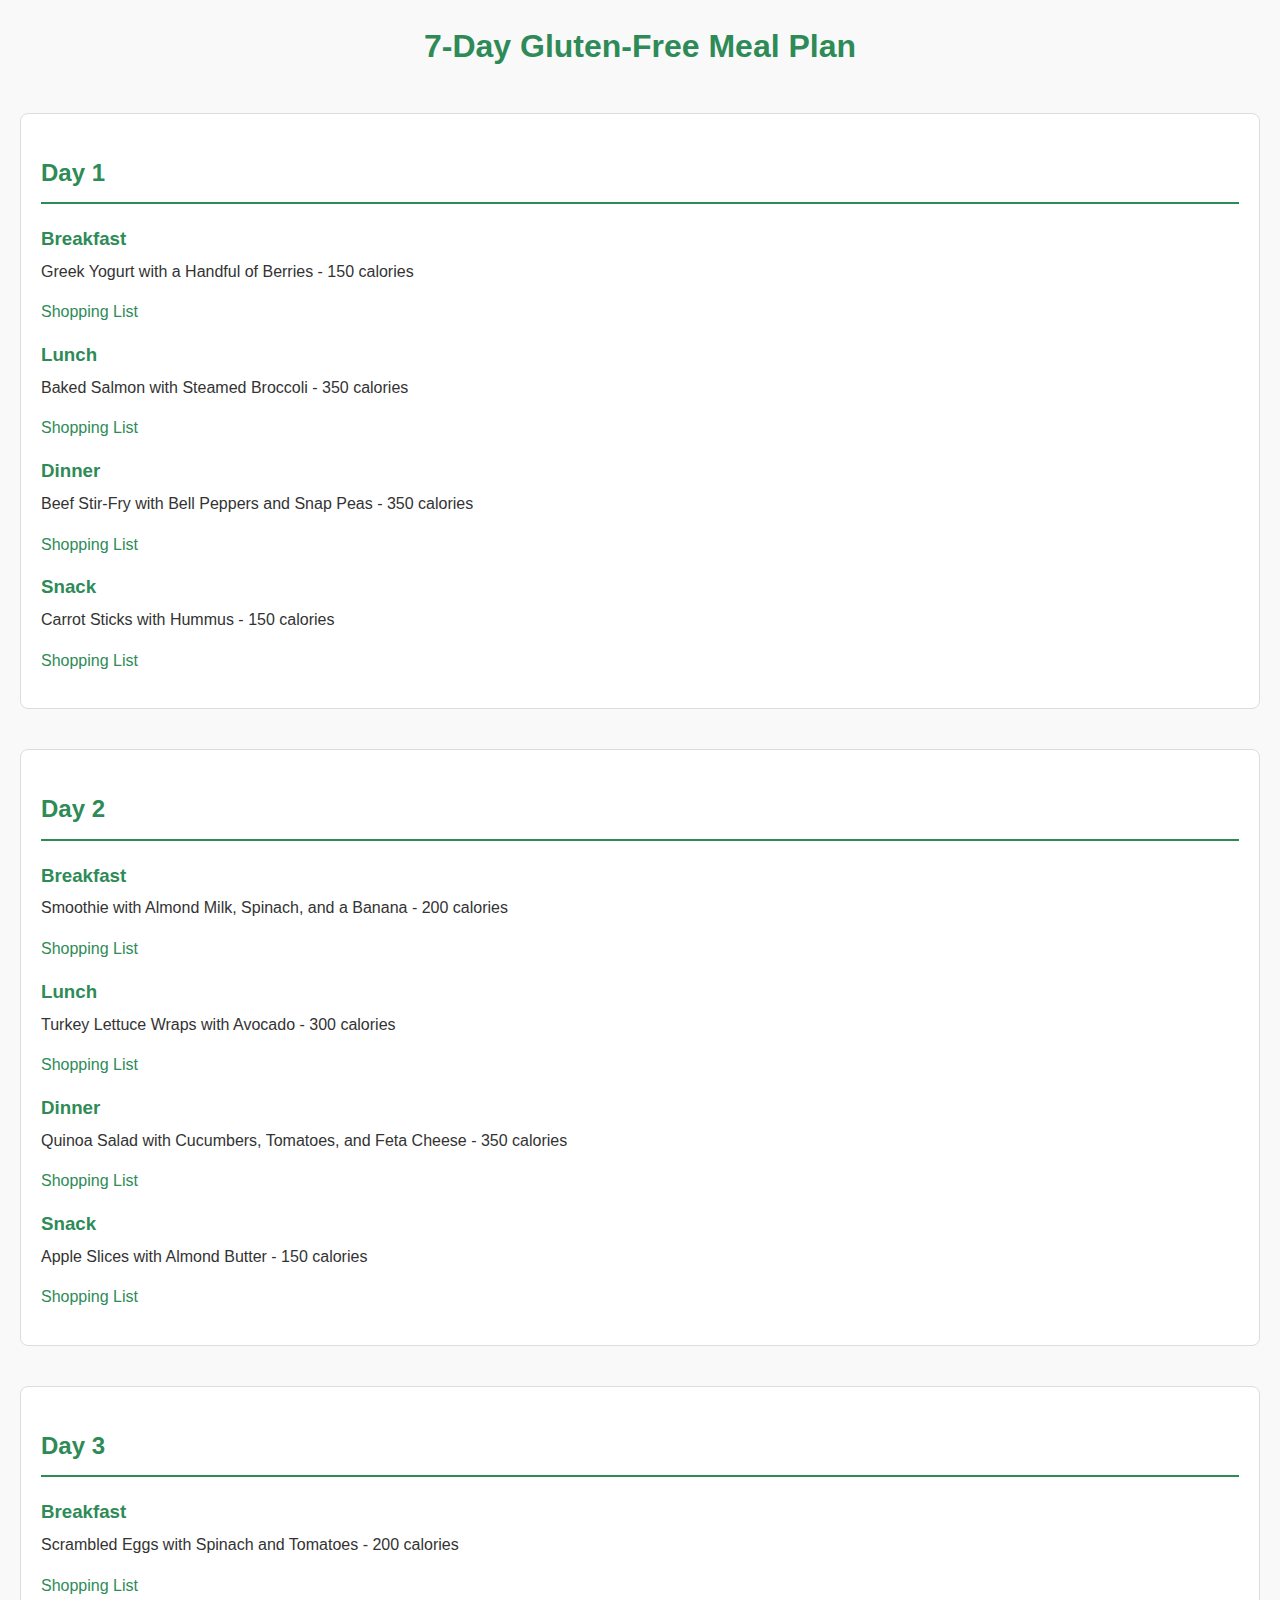
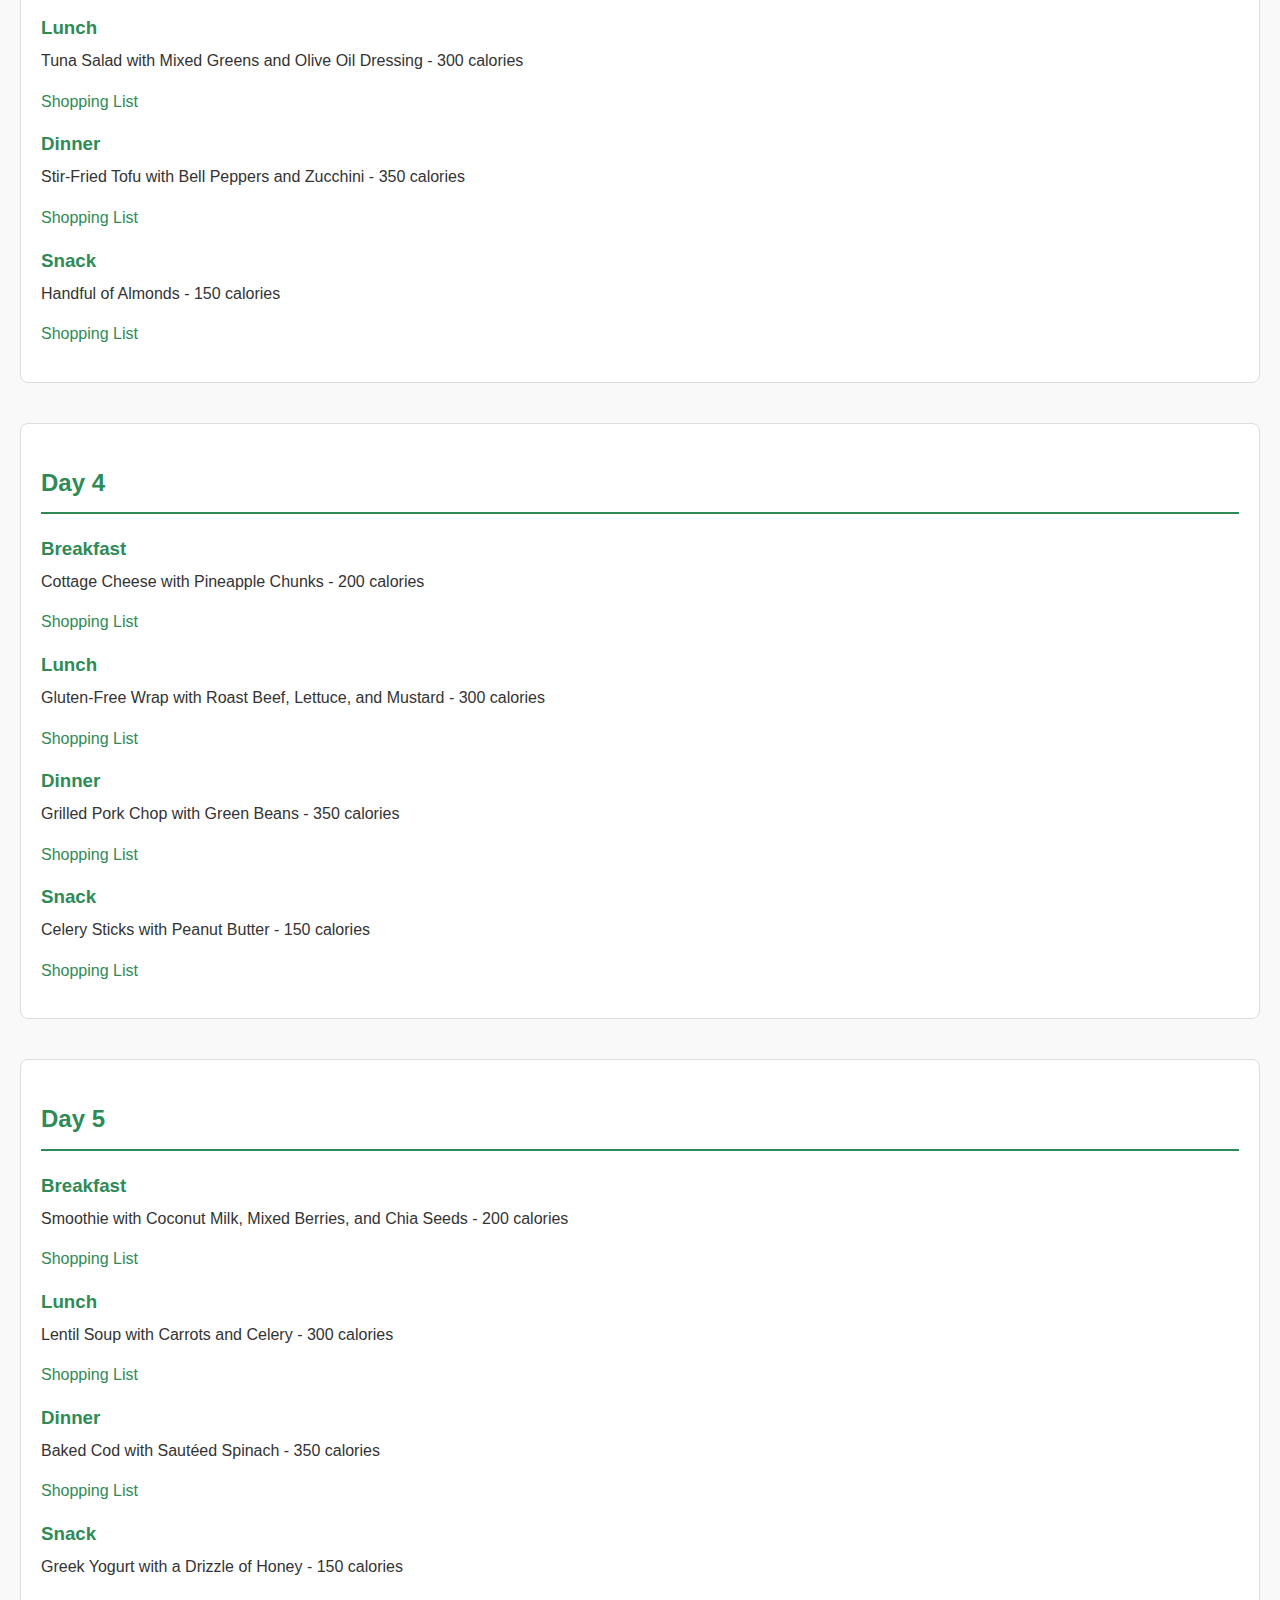
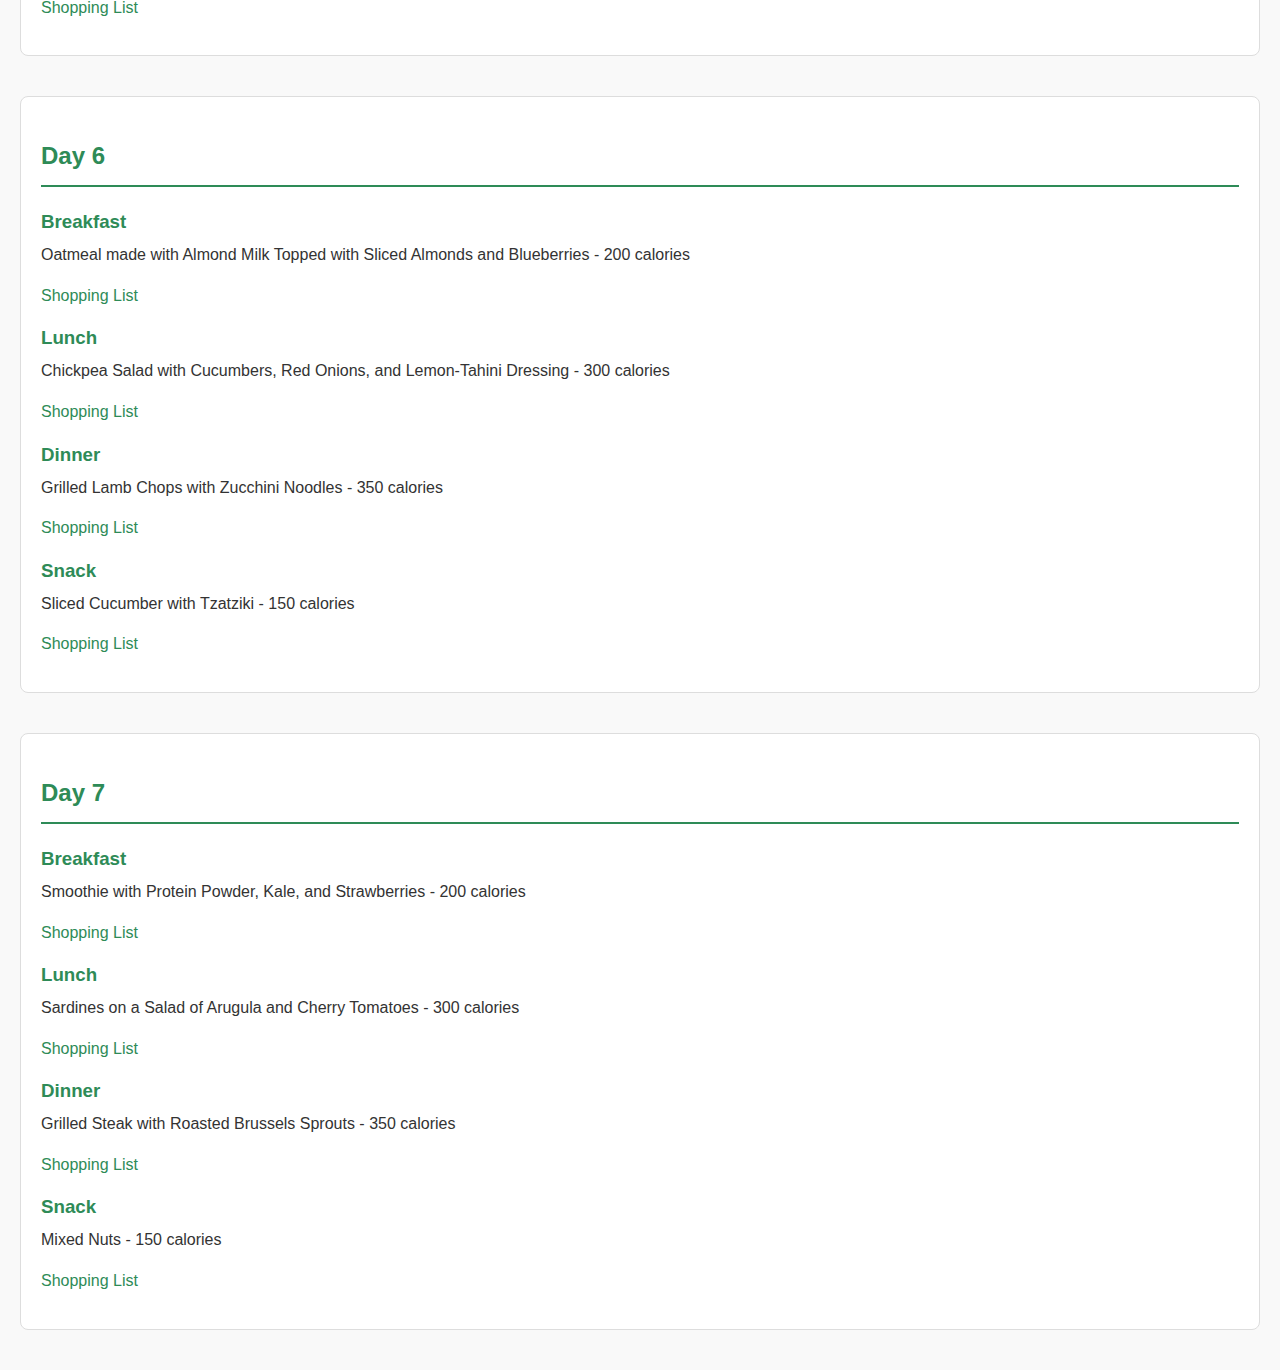
==== index.html @ 57f68b9d "Website as is" ====
<!DOCTYPE html>
<html lang="en">
<head>
    <meta charset="UTF-8">
    <meta name="viewport" content="width=device-width, initial-scale=1.0">
    <title>7-Day Gluten-Free Meal Plan</title>
    <link rel="stylesheet" href="styles.css">
    <link rel="manifest" href="manifest.json">


</head>
<body>
    <h1>7-Day Gluten-Free Meal Plan</h1>
    
    <!-- Day 1 -->
    <div class="day">
        <h2><a class="link" href="day1.html">Day 1</a></h2>
        <div class="meal">
            <h3><a class="link" href="day1.html#day1-breakfast">Breakfast</a></h3>
            <p>Greek Yogurt with a Handful of Berries - 150 calories</p>
            <p><a class="link" href="day1.html#day1-breakfast">Shopping List</a></p>
        </div>
        <div class="meal">
            <h3><a class="link" href="day1.html#day1-lunch">Lunch</a></h3>
            <p>Baked Salmon with Steamed Broccoli - 350 calories</p>
            <p><a class="link" href="day1.html#day1-lunch">Shopping List</a></p>
        </div>
        <div class="meal">
            <h3><a class="link" href="day1.html#day1-dinner">Dinner</a></h3>
            <p>Beef Stir-Fry with Bell Peppers and Snap Peas - 350 calories</p>
            <p><a class="link" href="day1.html#day1-dinner">Shopping List</a></p>
        </div>
        <div class="meal">
            <h3><a class="link" href="day1.html#day1-snack">Snack</a></h3>
            <p>Carrot Sticks with Hummus - 150 calories</p>
            <p><a class="link" href="day1.html#day1-snack">Shopping List</a></p>
        </div>
    </div>

    <!-- Day 2 -->
    <div class="day">
        <h2><a class="link" href="day2.html">Day 2</a></h2>
        <div class="meal">
            <h3><a class="link" href="day2.html#day2-breakfast">Breakfast</a></h3>
            <p>Smoothie with Almond Milk, Spinach, and a Banana - 200 calories</p>
            <p><a class="link" href="day2.html#day2-breakfast">Shopping List</a></p>
        </div>
        <div class="meal">
            <h3><a class="link" href="day2.html#day2-lunch">Lunch</a></h3>
            <p>Turkey Lettuce Wraps with Avocado - 300 calories</p>
            <p><a class="link" href="day2.html#day2-lunch">Shopping List</a></p>
        </div>
        <div class="meal">
            <h3><a class="link" href="day2.html#day2-dinner">Dinner</a></h3>
            <p>Quinoa Salad with Cucumbers, Tomatoes, and Feta Cheese - 350 calories</p>
            <p><a class="link" href="day2.html#day2-dinner">Shopping List</a></p>
        </div>
        <div class="meal">
            <h3><a class="link" href="day2.html#day2-snack">Snack</a></h3>
            <p>Apple Slices with Almond Butter - 150 calories</p>
            <p><a class="link" href="day2.html#day2-snack">Shopping List</a></p>
        </div>
    </div>

    <!-- Day 3 -->
    <div class="day">
        <h2><a class="link" href="day3.html">Day 3</a></h2>
        <div class="meal">
            <h3><a class="link" href="day3.html#day3-breakfast">Breakfast</a></h3>
            <p>Scrambled Eggs with Spinach and Tomatoes - 200 calories</p>
            <p><a class="link" href="day3.html#day3-breakfast">Shopping List</a></p>
        </div>
        <div class="meal">
            <h3><a class="link" href="day3.html#day3-lunch">Lunch</a></h3>
            <p>Tuna Salad with Mixed Greens and Olive Oil Dressing - 300 calories</p>
            <p><a class="link" href="day3.html#day3-lunch">Shopping List</a></p>
        </div>
        <div class="meal">
            <h3><a class="link" href="day3.html#day3-dinner">Dinner</a></h3>
            <p>Stir-Fried Tofu with Bell Peppers and Zucchini - 350 calories</p>
            <p><a class="link" href="day3.html#day3-dinner">Shopping List</a></p>
        </div>
        <div class="meal">
            <h3><a class="link" href="day3.html#day3-snack">Snack</a></h3>
            <p>Handful of Almonds - 150 calories</p>
            <p><a class="link" href="day3.html#day3-snack">Shopping List</a></p>
        </div>
    </div>

    <!-- Day 4 -->
    <div class="day">
        <h2><a class="link" href="day4.html">Day 4</a></h2>
        <div class="meal">
            <h3><a class="link" href="day4.html#day4-breakfast">Breakfast</a></h3>
            <p>Cottage Cheese with Pineapple Chunks - 200 calories</p>
            <p><a class="link" href="day4.html#day4-breakfast">Shopping List</a></p>
        </div>
        <div class="meal">
            <h3><a class="link" href="day4.html#day4-lunch">Lunch</a></h3>
            <p>Gluten-Free Wrap with Roast Beef, Lettuce, and Mustard - 300 calories</p>
            <p><a class="link" href="day4.html#day4-lunch">Shopping List</a></p>
        </div>
        <div class="meal">
            <h3><a class="link" href="day4.html#day4-dinner">Dinner</a></h3>
            <p>Grilled Pork Chop with Green Beans - 350 calories</p>
            <p><a class="link" href="day4.html#day4-dinner">Shopping List</a></p>
        </div>
        <div class="meal">
            <h3><a class="link" href="day4.html#day4-snack">Snack</a></h3>
            <p>Celery Sticks with Peanut Butter - 150 calories</p>
            <p><a class="link" href="day4.html#day4-snack">Shopping List</a></p>
        </div>
    </div>

    <!-- Day 5 -->
    <div class="day">
        <h2><a class="link" href="day5.html">Day 5</a></h2>
        <div class="meal">
            <h3><a class="link" href="day5.html#day5-breakfast">Breakfast</a></h3>
            <p>Smoothie with Coconut Milk, Mixed Berries, and Chia Seeds - 200 calories</p>
            <p><a class="link" href="day5.html#day5-breakfast">Shopping List</a></p>
        </div>
        <div class="meal">
            <h3><a class="link" href="day5.html#day5-lunch">Lunch</a></h3>
            <p>Lentil Soup with Carrots and Celery - 300 calories</p>
            <p><a class="link" href="day5.html#day5-lunch">Shopping List</a></p>
        </div>
        <div class="meal">
            <h3><a class="link" href="day5.html#day5-dinner">Dinner</a></h3>
            <p>Baked Cod with Sautéed Spinach - 350 calories</p>
            <p><a class="link" href="day5.html#day5-dinner">Shopping List</a></p>
        </div>
        <div class="meal">
            <h3><a class="link" href="day5.html#day5-snack">Snack</a></h3>
            <p>Greek Yogurt with a Drizzle of Honey - 150 calories</p>
            <p><a class="link" href="day5.html#day5-snack">Shopping List</a></p>
        </div>
    </div>

    <!-- Day 6 -->
    <div class="day">
        <h2><a class="link" href="day6.html">Day 6</a></h2>
        <div class="meal">
            <h3><a class="link" href="day6.html#day6-breakfast">Breakfast</a></h3>
            <p>Oatmeal made with Almond Milk Topped with Sliced Almonds and Blueberries - 200 calories</p>
            <p><a class="link" href="day6.html#day6-breakfast">Shopping List</a></p>
        </div>
        <div class="meal">
            <h3><a class="link" href="day6.html#day6-lunch">Lunch</a></h3>
            <p>Chickpea Salad with Cucumbers, Red Onions, and Lemon-Tahini Dressing - 300 calories</p>
            <p><a class="link" href="day6.html#day6-lunch">Shopping List</a></p>
        </div>
        <div class="meal">
            <h3><a class="link" href="day6.html#day6-dinner">Dinner</a></h3>
            <p>Grilled Lamb Chops with Zucchini Noodles - 350 calories</p>
            <p><a class="link" href="day6.html#day6-dinner">Shopping List</a></p>
        </div>
        <div class="meal">
            <h3><a class="link" href="day6.html#day6-snack">Snack</a></h3>
            <p>Sliced Cucumber with Tzatziki - 150 calories</p>
            <p><a class="link" href="day6.html#day6-snack">Shopping List</a></p>
        </div>
    </div>

    <!-- Day 7 -->
    <div class="day">
        <h2><a class="link" href="day7.html">Day 7</a></h2>
        <div class="meal">
            <h3><a class="link" href="day7.html#day7-breakfast">Breakfast</a></h3>
            <p>Smoothie with Protein Powder, Kale, and Strawberries - 200 calories</p>
            <p><a class="link" href="day7.html#day7-breakfast">Shopping List</a></p>
        </div>
        <div class="meal">
            <h3><a class="link" href="day7.html#day7-lunch">Lunch</a></h3>
            <p>Sardines on a Salad of Arugula and Cherry Tomatoes - 300 calories</p>
            <p><a class="link" href="day7.html#day7-lunch">Shopping List</a></p>
        </div>
        <div class="meal">
            <h3><a class="link" href="day7.html#day7-dinner">Dinner</a></h3>
            <p>Grilled Steak with Roasted Brussels Sprouts - 350 calories</p>
            <p><a class="link" href="day7.html#day7-dinner">Shopping List</a></p>
        </div>
        <div class="meal">
            <h3><a class="link" href="day7.html#day7-snack">Snack</a></h3>
            <p>Mixed Nuts - 150 calories</p>
            <p><a class="link" href="day7.html#day7-snack">Shopping List</a></p>
        </div>
    </div>

<script>
  if ('serviceWorker' in navigator) {
    window.addEventListener('load', () => {
      navigator.serviceWorker.register('/service-worker.js').then(registration => {
        console.log('ServiceWorker registration successful with scope: ', registration.scope);
      }, error => {
        console.log('ServiceWorker registration failed: ', error);
      });
    });
  }
</script>

</body>
</html>
---- styles.css ----
body {
    font-family: Arial, sans-serif;
    line-height: 1.6;
    margin: 20px;
    background-color: #f9f9f9;
    color: #333;
}

h1 {
    color: #2E8B57;
    text-align: center;
    margin-bottom: 40px;
}

h2 {
    color: #2E8B57;
    border-bottom: 2px solid #2E8B57;
    padding-bottom: 10px;
}

h3 {
    color: #4682B4;
    margin: 20px 0 10px 0;
}

.recipe, .shopping-list {
    margin-bottom: 20px;
}

.ingredients, .instructions, .shopping-list ul {
    margin-left: 20px;
}

.ingredients ul, .shopping-list ul {
    list-style-type: square;
}

.instructions ol {
    list-style-type: decimal;
}

.link {
    text-decoration: none;
    color: #2E8B57;
}

.link:hover {
    text-decoration: underline;
}

.day {
    margin-bottom: 40px;
    background-color: #fff;
    padding: 20px;
    border: 1px solid #ddd;
    border-radius: 8px;
}

.meal h3 {
    color: #4682B4;
    margin: 5px 0;
}

.meal p {
    margin: 5px 0 15px 0;
}

.shopping-list h4 {
    margin-top: 20px;
    color: #2E8B57;
}
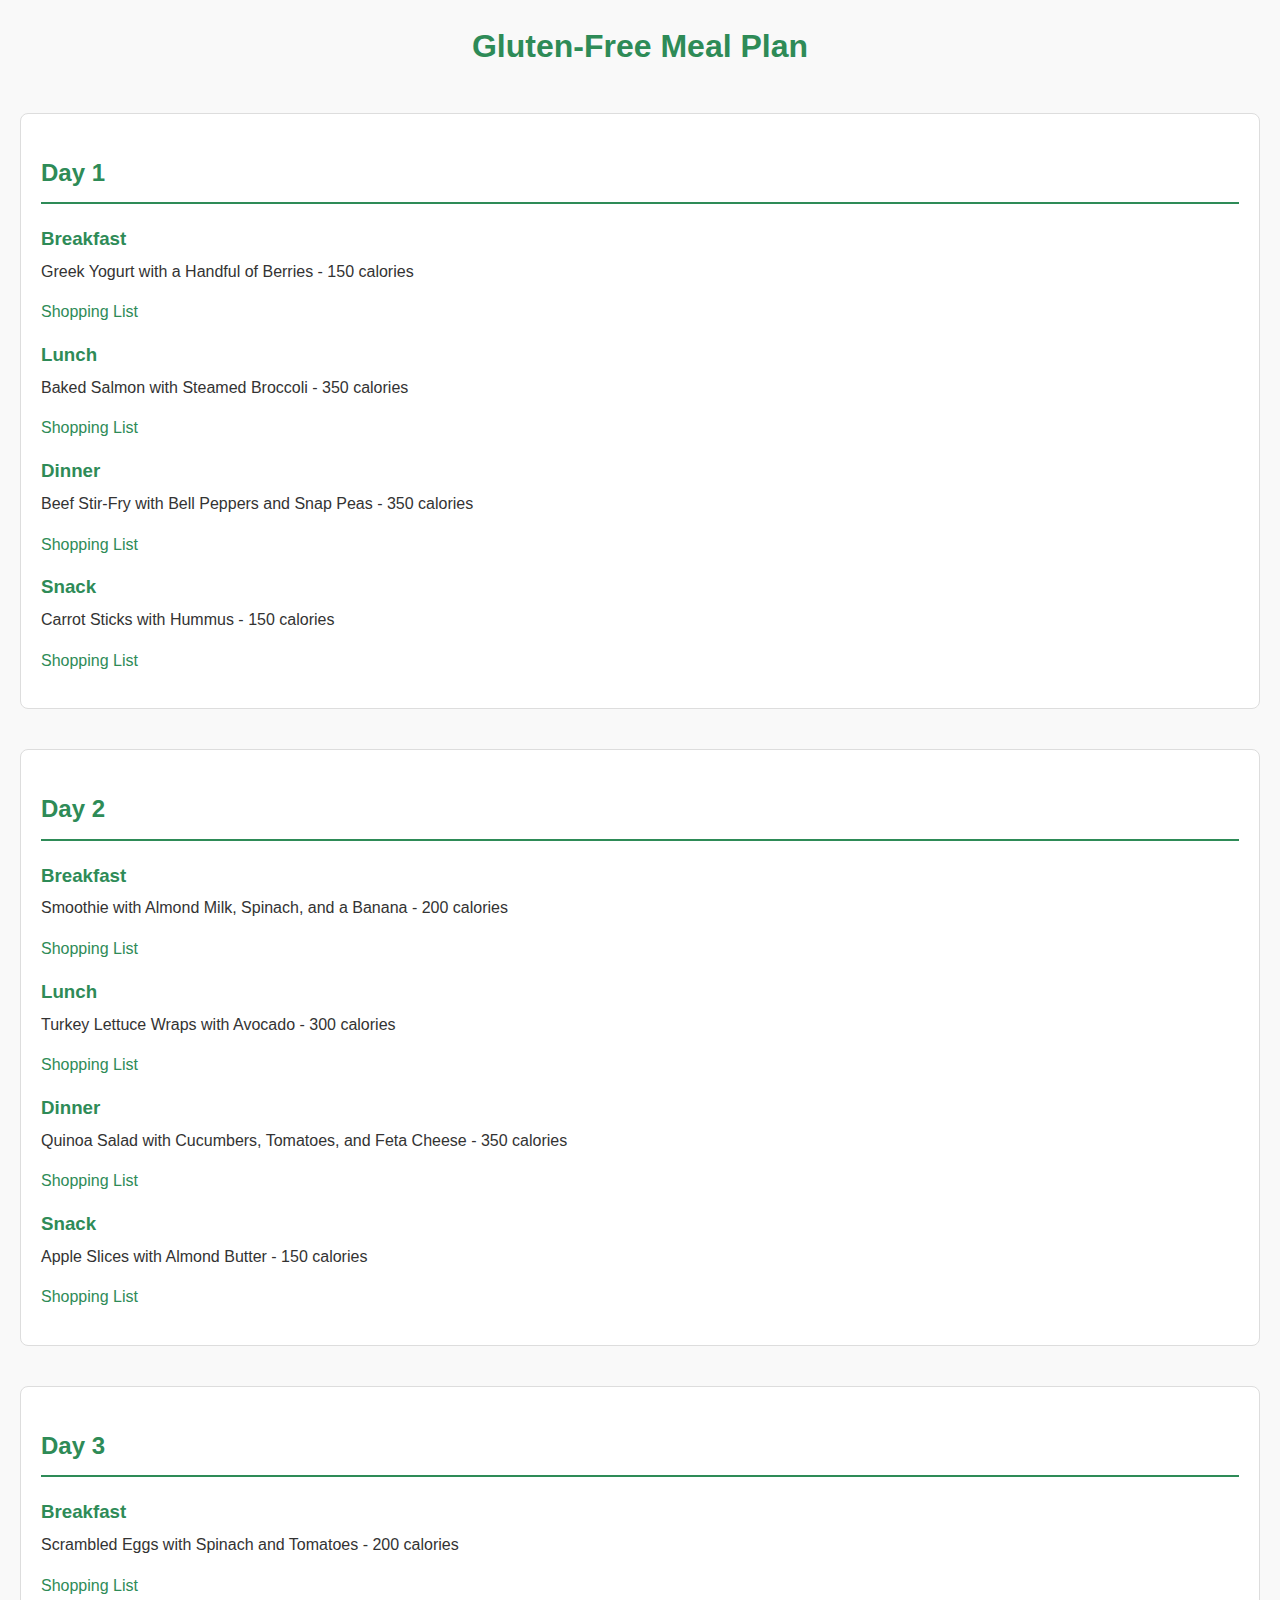
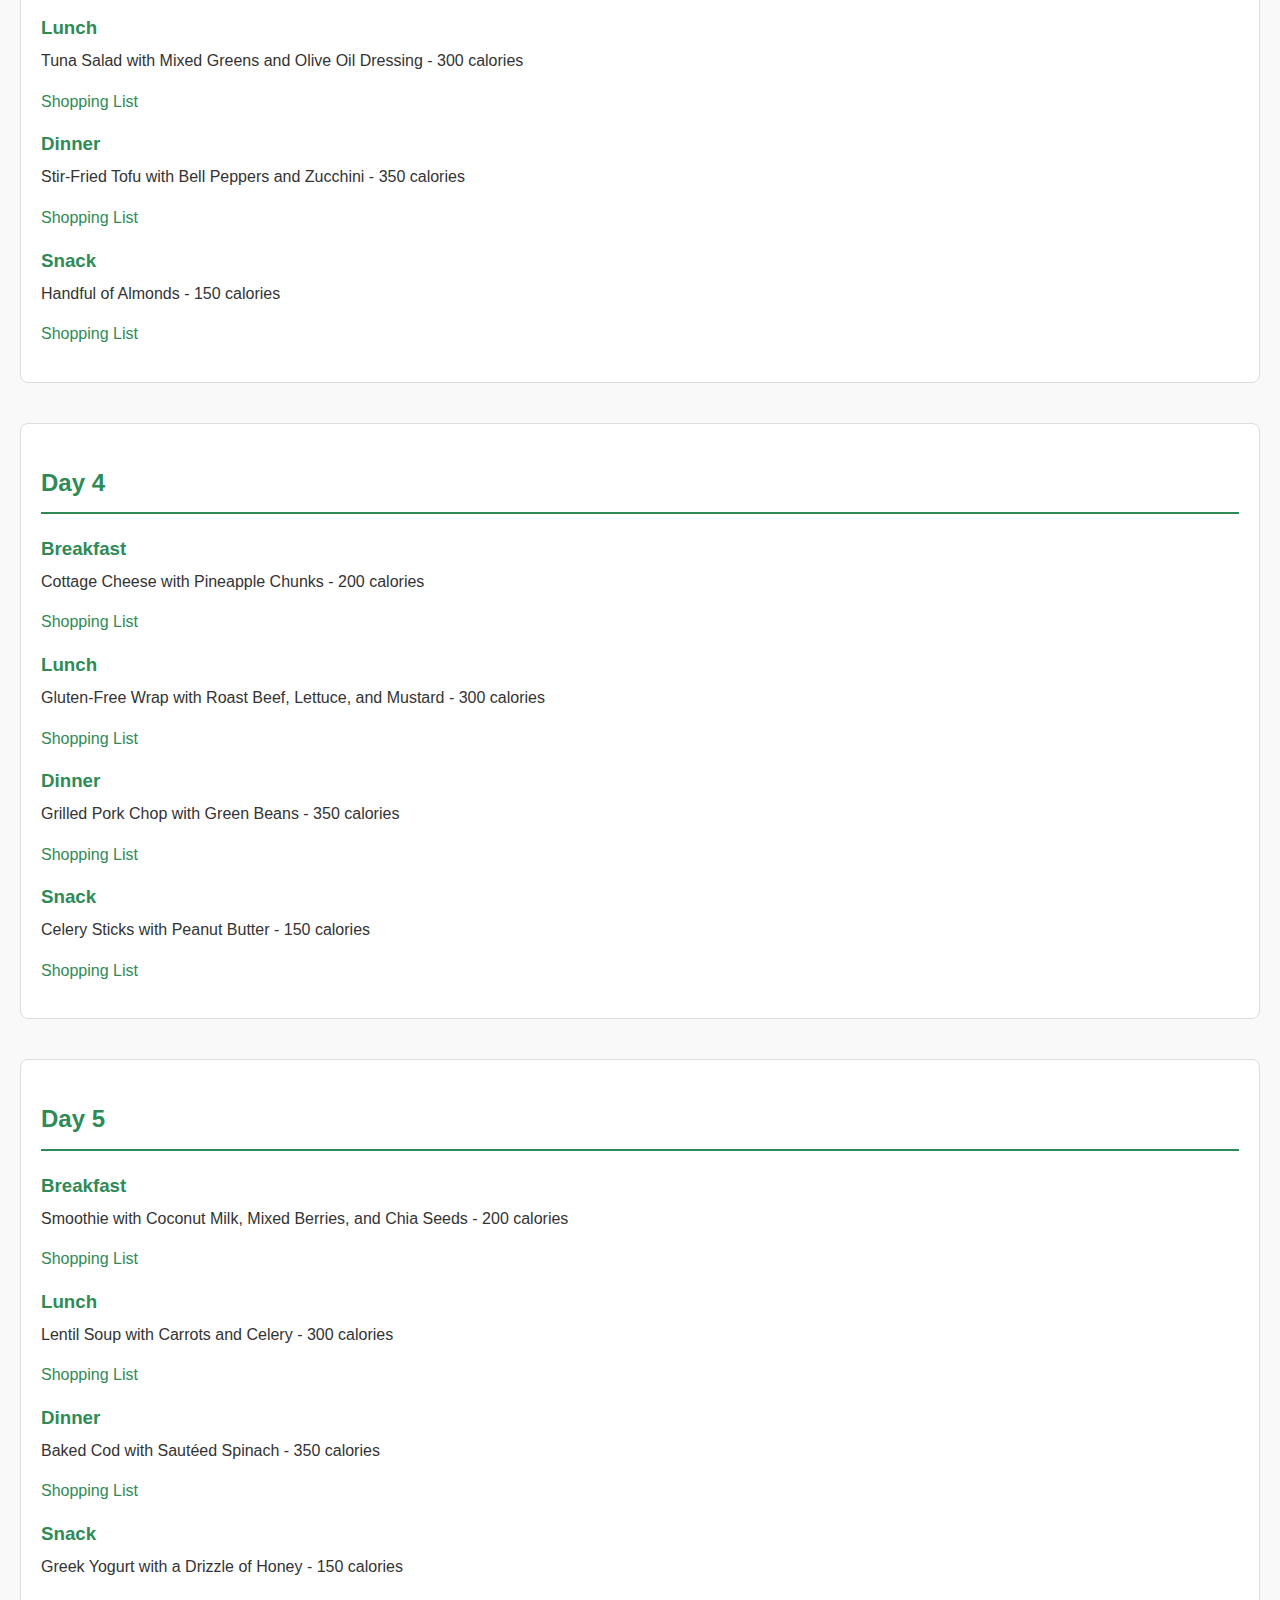
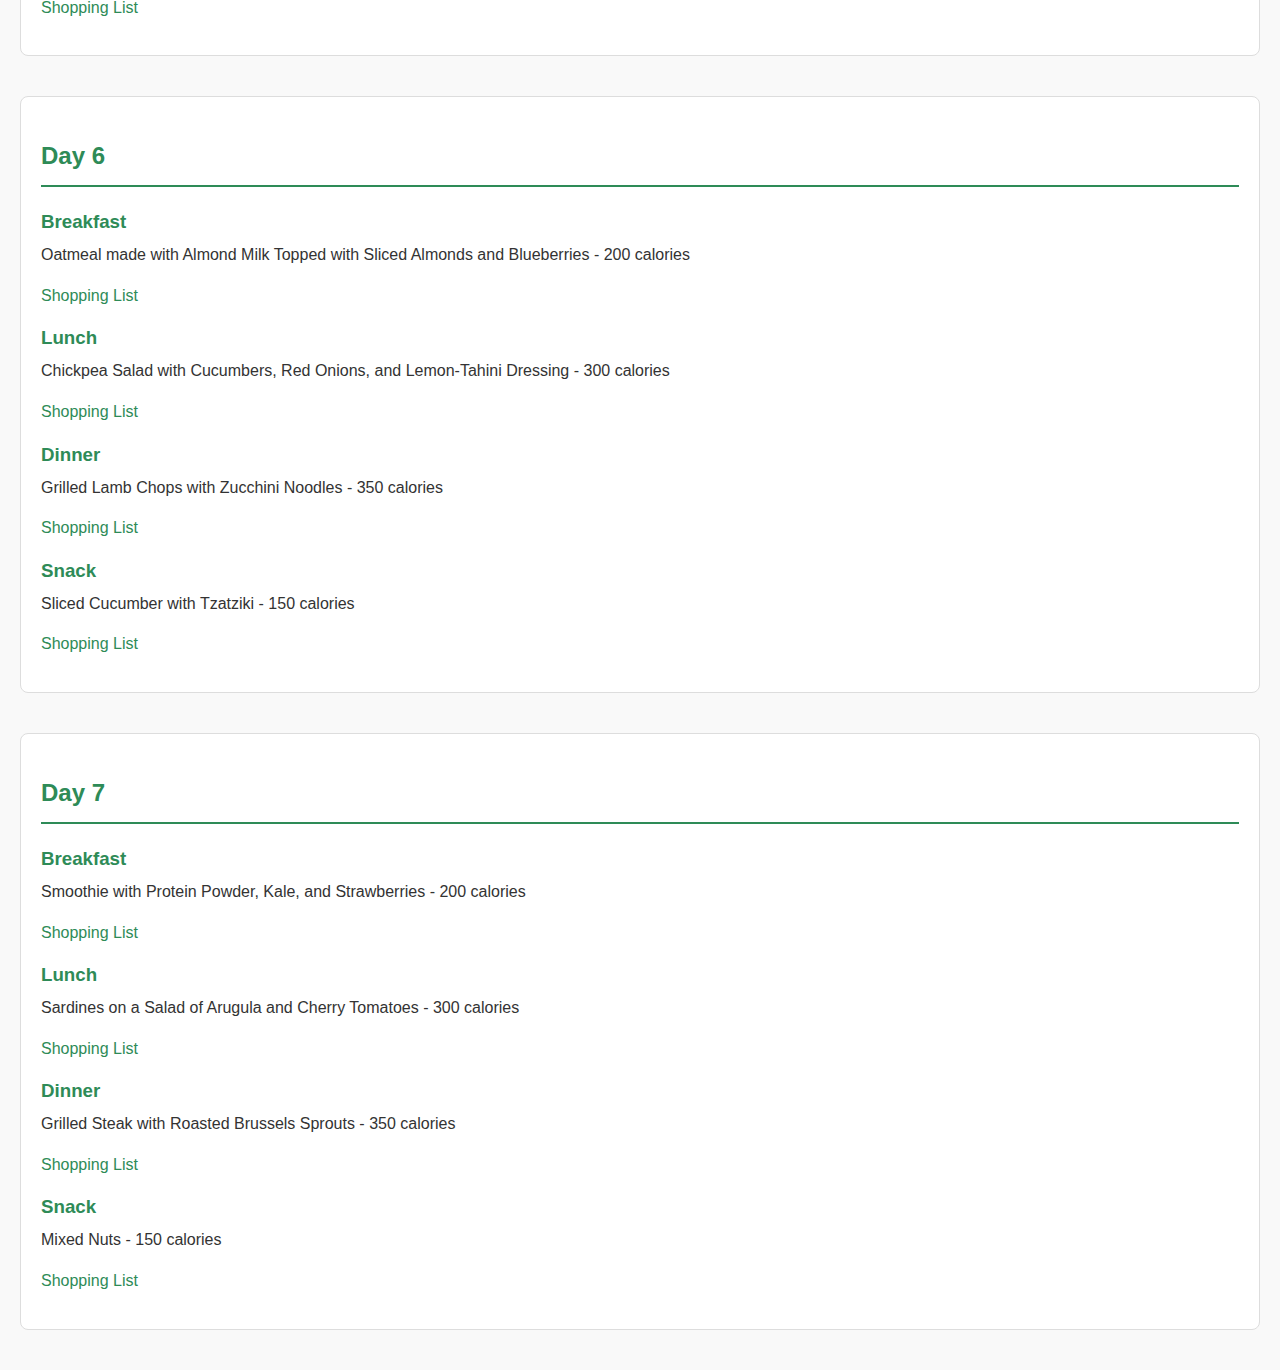
==== commit a3f11dcb: "name change" ====
--- a/index.html
+++ b/index.html
@@ -10,7 +10,7 @@
 
 </head>
 <body>
-    <h1>7-Day Gluten-Free Meal Plan</h1>
+    <h1>Gluten-Free Meal Plan</h1>
     
     <!-- Day 1 -->
     <div class="day">
